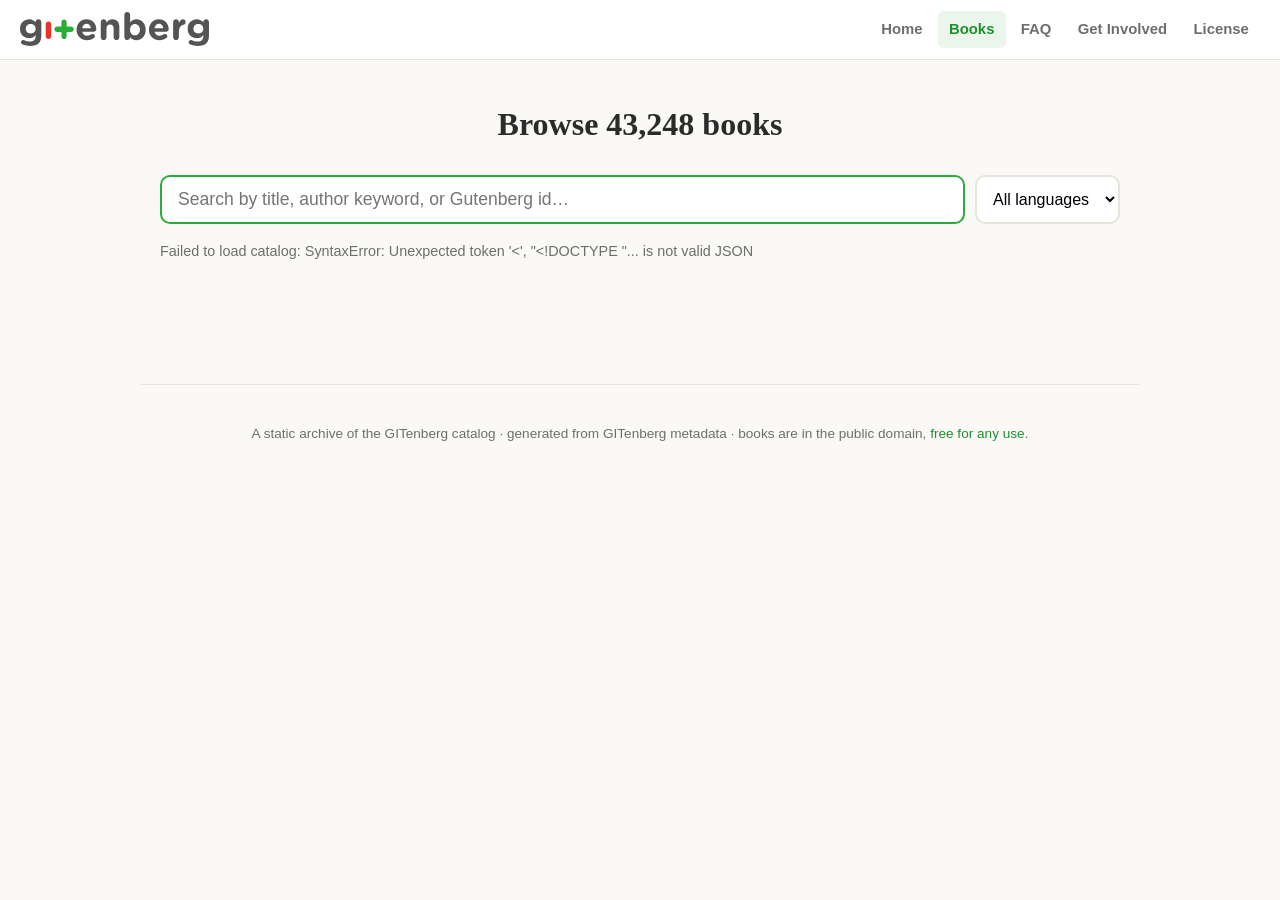
==== docs/books.html @ d8c72682 "Static GITenberg catalog (home + client-side search over ~43k books) Replaces the retired Django git" ====
<!doctype html>
<html lang="en">
<head>
<meta charset="utf-8">
<meta name="viewport" content="width=device-width, initial-scale=1">
<title>Browse the GITenberg catalog</title>
<link rel="icon" href="assets/favicon.ico">
<link rel="stylesheet" href="assets/style.css">

</head>
<body>
<header class="site">
  <a class="brand" href="index.html"><img src="assets/Gitenberg_full.svg" alt="GITenberg"></a>
  <nav><a class="" href="index.html">Home</a><a class="on" href="books.html">Books</a><a class="" href="faq.html">FAQ</a><a class="" href="get-involved.html">Get Involved</a><a class="" href="license.html">License</a></nav>
</header>
<main>
<h1 style="text-align:center">Browse 43,248 books</h1>
<div class="searchbar">
  <div class="searchrow">
    <input id="q" type="search" placeholder="Search by title, author keyword, or Gutenberg id…" autocomplete="off" autofocus>
    <select id="lang"><option value="">All languages</option><option value="en">en</option><option value="fr">fr</option><option value="de">de</option><option value="fi">fi</option><option value="nl">nl</option><option value="pt">pt</option><option value="it">it</option><option value="zh">zh</option><option value="es">es</option><option value="el">el</option><option value="hu">hu</option><option value="eo">eo</option></select>
  </div>
</div>
<div class="count" id="count">Loading the catalog…</div>
<ol class="results" id="results"></ol>
<div class="loading" id="more"></div>

<script>
const LIMIT = 100;
let BOOKS = [], view = [];
const $q = document.getElementById('q'), $lang = document.getElementById('lang'),
      $res = document.getElementById('results'), $count = document.getElementById('count'),
      $more = document.getElementById('more');
function fmt(n){return n.toLocaleString();}
function esc(s){return s.replace(/[&<>"]/g,c=>({'&':'&amp;','<':'&lt;','>':'&gt;','"':'&quot;'}[c]));}
function render(){
  const rows = view.slice(0, LIMIT).map((b,i)=>{
    const [id,repo,title,lang,dl] = b;
    const gh = 'https://github.com/GITenberg/'+encodeURIComponent(repo);
    const pg = 'https://www.gutenberg.org/ebooks/'+id;
    return '<li><span class="rank">'+(i+1)+'</span><div class="bk">'+
      '<div class="t"><a href="'+gh+'">'+esc(title)+'</a></div>'+
      '<div class="m"><span class="badge">'+esc(lang)+'</span>'+
      '<span class="dl">'+fmt(dl)+' downloads</span>'+
      '<a href="'+gh+'">GitHub repo</a><a href="'+pg+'">Project Gutenberg</a>'+
      '<span style="color:#b3b6b3">#'+id+'</span></div></div></li>';
  }).join('');
  $res.innerHTML = rows;
  $count.textContent = fmt(view.length) + ' book' + (view.length===1?'':'s') +
    (view.length>LIMIT ? ' — showing the top '+LIMIT+' by downloads' : '');
  $more.textContent = view.length>LIMIT ? 'Refine your search to see more.' : '';
}
function apply(){
  const q = $q.value.trim().toLowerCase(), lang = $lang.value;
  const numeric = /^\d+$/.test(q);
  view = BOOKS.filter(b=>{
    if(lang && b[3]!==lang) return false;
    if(!q) return true;
    if(numeric && String(b[0])===q) return true;
    return b[2].toLowerCase().includes(q);
  });
  render();
}
let t; function debounced(){clearTimeout(t);t=setTimeout(apply,110);}
$q.addEventListener('input',debounced); $lang.addEventListener('change',apply);
fetch('data/books.json').then(r=>r.json()).then(d=>{BOOKS=d;view=d;render();})
  .catch(e=>{$count.textContent='Failed to load catalog: '+e;});
</script>

</main>
<footer class="site">
  <p>A static archive of the GITenberg catalog &middot; generated from GITenberg metadata &middot;
     books are in the public domain, <a href="license.html">free for any use</a>.</p>
</footer>
</body>
</html>
---- docs/assets/style.css ----
:root{
  --green:#2bac3a; --green-d:#1f8f2e; --red:#e8352b; --ink:#2a2c2b;
  --muted:#6b6f6d; --line:#e7e4dc; --bg:#faf9f6; --card:#ffffff;
}
*{box-sizing:border-box}
html{-webkit-text-size-adjust:100%}
body{margin:0;background:var(--bg);color:var(--ink);
  font:16px/1.6 -apple-system,BlinkMacSystemFont,"Segoe UI",Roboto,Helvetica,Arial,sans-serif;}
a{color:var(--green-d);text-decoration:none}
a:hover{text-decoration:underline}
h1,h2,h3{font-family:Georgia,"Times New Roman",serif;line-height:1.2;color:var(--ink)}
header.site{display:flex;align-items:center;justify-content:space-between;gap:1rem;
  padding:.7rem 1.25rem;background:#fff;border-bottom:1px solid var(--line);position:sticky;top:0;z-index:5}
header.site .brand img{height:34px;display:block}
header.site nav{display:flex;flex-wrap:wrap;gap:.25rem}
header.site nav a{padding:.4rem .7rem;border-radius:6px;color:var(--muted);font-weight:600;font-size:.93rem}
header.site nav a:hover{background:#f1efe9;text-decoration:none;color:var(--ink)}
header.site nav a.on{color:var(--green-d);background:#eaf6ec}
main{max-width:1000px;margin:0 auto;padding:1.5rem 1.25rem 3rem}
footer.site{border-top:1px solid var(--line);color:var(--muted);font-size:.85rem;
  text-align:center;padding:1.5rem 1.25rem;max-width:1000px;margin:0 auto}
/* home */
.hero{text-align:center;padding:2rem 0 1rem}
.hero h1{font-size:2.4rem;margin:.2rem 0 .6rem}
.hero p.lead{font-size:1.15rem;color:var(--muted);max-width:640px;margin:0 auto 1.4rem}
.btn{display:inline-block;background:var(--green);color:#fff;font-weight:700;
  padding:.7rem 1.3rem;border-radius:8px;font-size:1.02rem}
.btn:hover{background:var(--green-d);text-decoration:none}
.stats{display:flex;gap:1rem;justify-content:center;flex-wrap:wrap;margin:2rem 0}
.stat{background:var(--card);border:1px solid var(--line);border-radius:12px;
  padding:1.1rem 1.6rem;min-width:150px}
.stat .n{font-family:Georgia,serif;font-size:1.9rem;font-weight:700;color:var(--green-d)}
.stat .l{color:var(--muted);font-size:.85rem;text-transform:uppercase;letter-spacing:.04em}
.prose{max-width:720px;margin:0 auto}
.prose h2{margin-top:2rem;border-bottom:1px solid var(--line);padding-bottom:.3rem}
.prose h3{margin-top:1.4rem}
.prose li{margin:.3rem 0}
/* books */
.searchbar{position:sticky;top:60px;background:var(--bg);padding:.6rem 0 .8rem;z-index:4}
.searchrow{display:flex;gap:.6rem;flex-wrap:wrap}
#q{flex:1;min-width:220px;font-size:1.1rem;padding:.75rem 1rem;border:2px solid var(--line);
  border-radius:10px;background:#fff}
#q:focus{outline:none;border-color:var(--green)}
#lang{font-size:1rem;padding:.75rem;border:2px solid var(--line);border-radius:10px;background:#fff}
.count{color:var(--muted);font-size:.9rem;margin:.2rem 0 .6rem}
ol.results{list-style:none;padding:0;margin:0}
ol.results li{background:var(--card);border:1px solid var(--line);border-radius:10px;
  padding:.75rem 1rem;margin-bottom:.55rem;display:flex;gap:1rem;align-items:baseline}
.rank{color:var(--muted);font-variant-numeric:tabular-nums;min-width:2.2em;text-align:right;font-size:.9rem}
.bk{flex:1;min-width:0}
.bk .t{font-family:Georgia,serif;font-size:1.12rem;font-weight:600}
.bk .m{color:var(--muted);font-size:.86rem;margin-top:.2rem;display:flex;gap:.9rem;flex-wrap:wrap;align-items:center}
.badge{background:#eef3ef;color:#4a6b50;border-radius:20px;padding:.05rem .55rem;font-size:.78rem;font-weight:600}
.dl{font-variant-numeric:tabular-nums}
.loading{color:var(--muted);padding:2rem 0;text-align:center}
@media(max-width:560px){header.site .brand img{height:28px}.hero h1{font-size:1.9rem}}
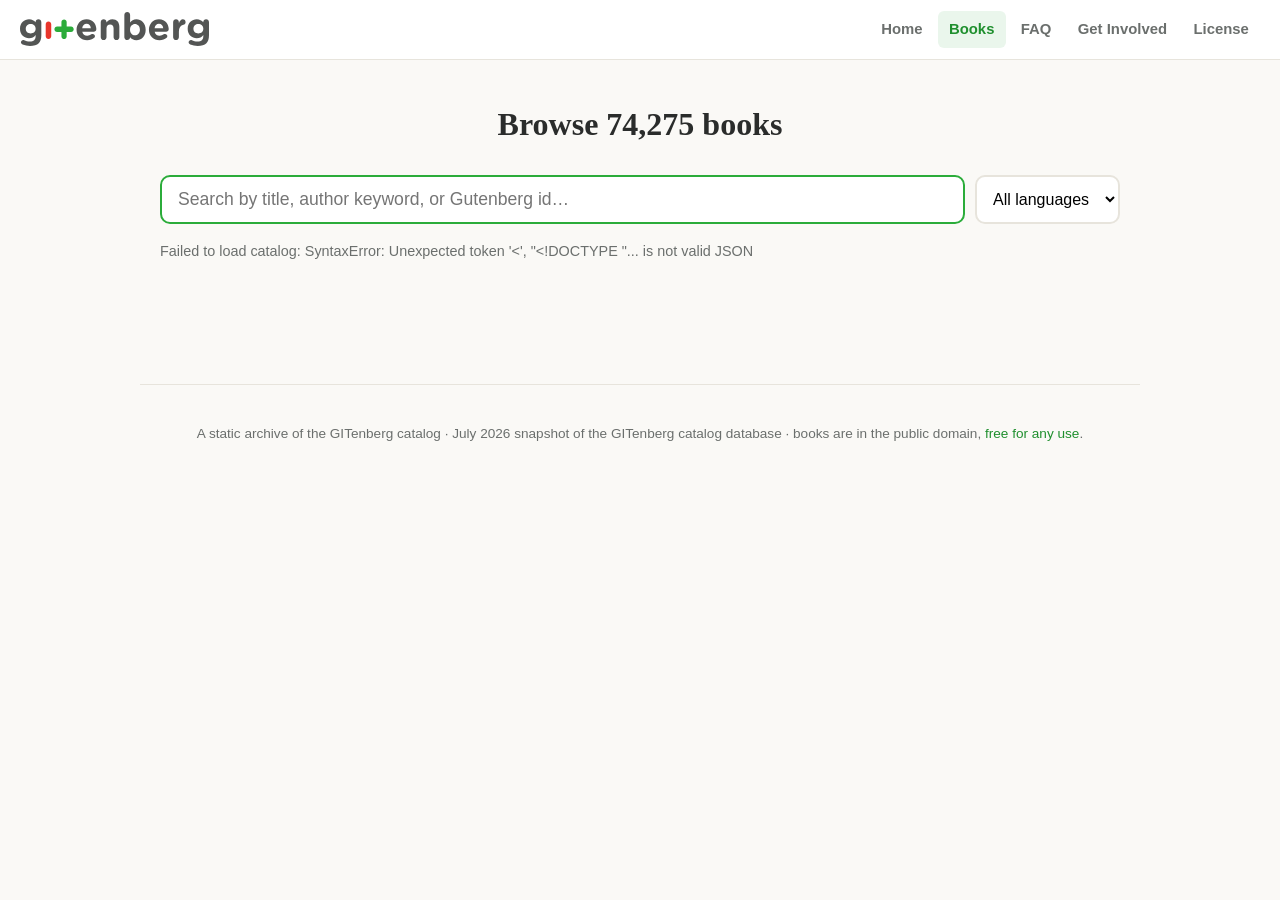
==== commit 7dd57193: "Regenerate catalog from the live database (74,275 books, was a stale 43k TSV) Per the 2026-07-03 mee" ====
--- a/docs/books.html
+++ b/docs/books.html
@@ -14,11 +14,11 @@
   <nav><a class="" href="index.html">Home</a><a class="on" href="books.html">Books</a><a class="" href="faq.html">FAQ</a><a class="" href="get-involved.html">Get Involved</a><a class="" href="license.html">License</a></nav>
 </header>
 <main>
-<h1 style="text-align:center">Browse 43,248 books</h1>
+<h1 style="text-align:center">Browse 74,275 books</h1>
 <div class="searchbar">
   <div class="searchrow">
     <input id="q" type="search" placeholder="Search by title, author keyword, or Gutenberg id…" autocomplete="off" autofocus>
-    <select id="lang"><option value="">All languages</option><option value="en">en</option><option value="fr">fr</option><option value="de">de</option><option value="fi">fi</option><option value="nl">nl</option><option value="pt">pt</option><option value="it">it</option><option value="zh">zh</option><option value="es">es</option><option value="el">el</option><option value="hu">hu</option><option value="eo">eo</option></select>
+    <select id="lang"><option value="">All languages</option><option value="en">en</option><option value="fr">fr</option><option value="fi">fi</option><option value="de">de</option><option value="nl">nl</option><option value="it">it</option><option value="pt">pt</option><option value="es">es</option><option value="zh">zh</option><option value="el">el</option><option value="hu">hu</option><option value="sv">sv</option></select>
   </div>
 </div>
 <div class="count" id="count">Loading the catalog…</div>
@@ -35,19 +35,19 @@
 function esc(s){return s.replace(/[&<>"]/g,c=>({'&':'&amp;','<':'&lt;','>':'&gt;','"':'&quot;'}[c]));}
 function render(){
   const rows = view.slice(0, LIMIT).map((b,i)=>{
-    const [id,repo,title,lang,dl] = b;
+    const [id,repo,title,lang,author] = b;
     const gh = 'https://github.com/GITenberg/'+encodeURIComponent(repo);
     const pg = 'https://www.gutenberg.org/ebooks/'+id;
     return '<li><span class="rank">'+(i+1)+'</span><div class="bk">'+
       '<div class="t"><a href="'+gh+'">'+esc(title)+'</a></div>'+
-      '<div class="m"><span class="badge">'+esc(lang)+'</span>'+
-      '<span class="dl">'+fmt(dl)+' downloads</span>'+
+      '<div class="m">'+(author?'<span>'+esc(author)+'</span>':'')+
+      (lang && lang!=='und' ? '<span class="badge">'+esc(lang)+'</span>' : '')+
       '<a href="'+gh+'">GitHub repo</a><a href="'+pg+'">Project Gutenberg</a>'+
       '<span style="color:#b3b6b3">#'+id+'</span></div></div></li>';
   }).join('');
   $res.innerHTML = rows;
   $count.textContent = fmt(view.length) + ' book' + (view.length===1?'':'s') +
-    (view.length>LIMIT ? ' — showing the top '+LIMIT+' by downloads' : '');
+    (view.length>LIMIT ? ' — showing the first '+LIMIT : '');
   $more.textContent = view.length>LIMIT ? 'Refine your search to see more.' : '';
 }
 function apply(){
@@ -57,7 +57,7 @@
     if(lang && b[3]!==lang) return false;
     if(!q) return true;
     if(numeric && String(b[0])===q) return true;
-    return b[2].toLowerCase().includes(q);
+    return b[2].toLowerCase().includes(q) || (b[4] && b[4].toLowerCase().includes(q));
   });
   render();
 }
@@ -69,8 +69,9 @@
 
 </main>
 <footer class="site">
-  <p>A static archive of the GITenberg catalog &middot; generated from GITenberg metadata &middot;
-     books are in the public domain, <a href="license.html">free for any use</a>.</p>
+  <p>A static archive of the GITenberg catalog &middot; July 2026 snapshot of the
+     GITenberg catalog database &middot; books are in the public domain,
+     <a href="license.html">free for any use</a>.</p>
 </footer>
 </body>
 </html>
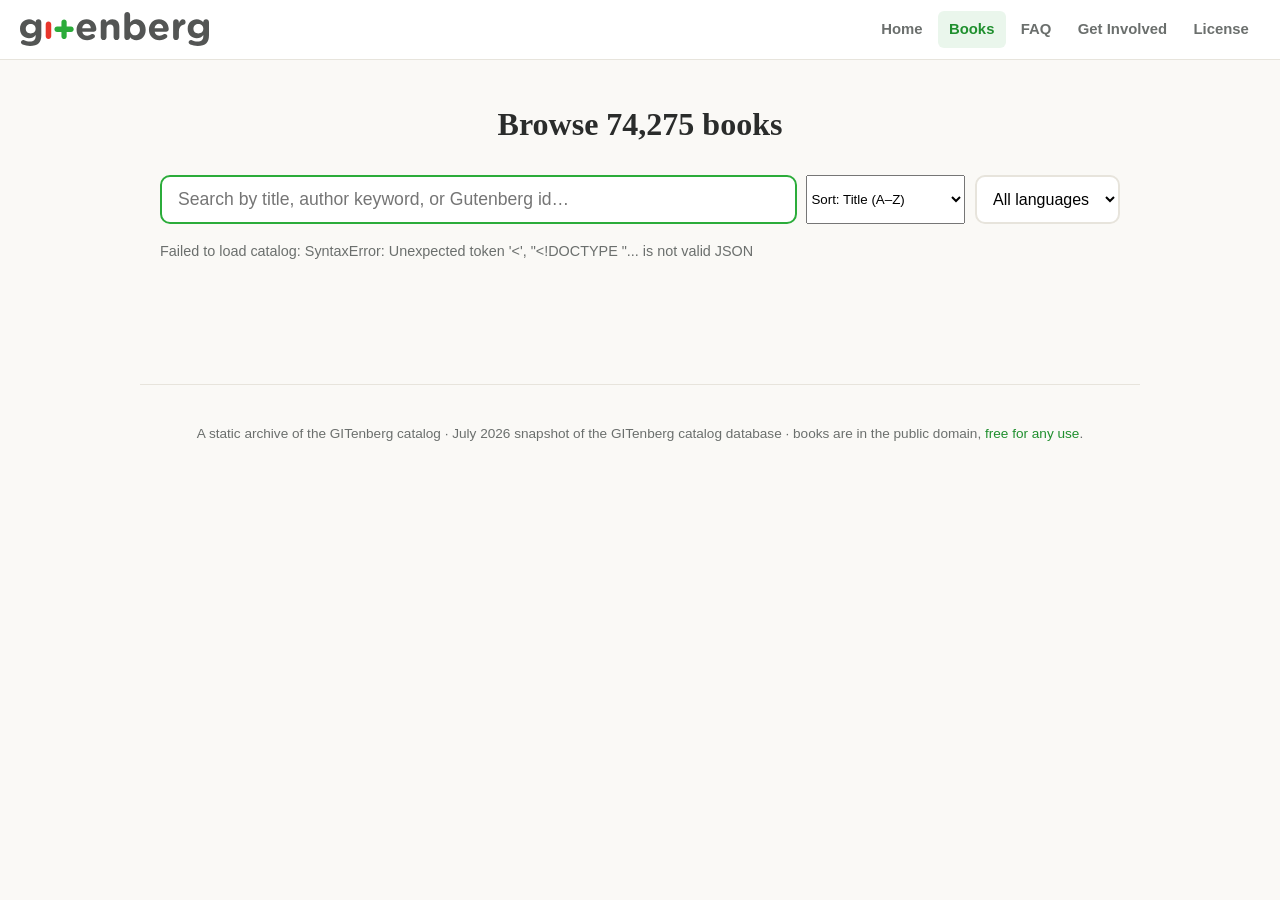
==== commit e4abd5a9: "Add optional 'Most downloaded' sort (Project Gutenberg 2015 counts, ~42k books) The active gitensite" ====
--- a/docs/books.html
+++ b/docs/books.html
@@ -18,6 +18,10 @@
 <div class="searchbar">
   <div class="searchrow">
     <input id="q" type="search" placeholder="Search by title, author keyword, or Gutenberg id…" autocomplete="off" autofocus>
+    <select id="sort">
+      <option value="title">Sort: Title (A–Z)</option>
+      <option value="downloads">Sort: Most downloaded</option>
+    </select>
     <select id="lang"><option value="">All languages</option><option value="en">en</option><option value="fr">fr</option><option value="fi">fi</option><option value="de">de</option><option value="nl">nl</option><option value="it">it</option><option value="pt">pt</option><option value="es">es</option><option value="zh">zh</option><option value="el">el</option><option value="hu">hu</option><option value="sv">sv</option></select>
   </div>
 </div>
@@ -29,26 +33,37 @@
 const LIMIT = 100;
 let BOOKS = [], view = [];
 const $q = document.getElementById('q'), $lang = document.getElementById('lang'),
+      $sort = document.getElementById('sort'),
       $res = document.getElementById('results'), $count = document.getElementById('count'),
       $more = document.getElementById('more');
 function fmt(n){return n.toLocaleString();}
 function esc(s){return s.replace(/[&<>"]/g,c=>({'&':'&amp;','<':'&lt;','>':'&gt;','"':'&quot;'}[c]));}
 function render(){
+  const byDl = $sort.value==='downloads';
   const rows = view.slice(0, LIMIT).map((b,i)=>{
-    const [id,repo,title,lang,author] = b;
+    const [id,repo,title,lang,author,dl] = b;
     const gh = 'https://github.com/GITenberg/'+encodeURIComponent(repo);
     const pg = 'https://www.gutenberg.org/ebooks/'+id;
     return '<li><span class="rank">'+(i+1)+'</span><div class="bk">'+
       '<div class="t"><a href="'+gh+'">'+esc(title)+'</a></div>'+
       '<div class="m">'+(author?'<span>'+esc(author)+'</span>':'')+
       (lang && lang!=='und' ? '<span class="badge">'+esc(lang)+'</span>' : '')+
+      (dl ? '<span class="dl" title="Project Gutenberg downloads, 2015 snapshot">'+fmt(dl)+' downloads (2015)</span>' : '')+
       '<a href="'+gh+'">GitHub repo</a><a href="'+pg+'">Project Gutenberg</a>'+
       '<span style="color:#b3b6b3">#'+id+'</span></div></div></li>';
   }).join('');
   $res.innerHTML = rows;
-  $count.textContent = fmt(view.length) + ' book' + (view.length===1?'':'s') +
-    (view.length>LIMIT ? ' — showing the first '+LIMIT : '');
-  $more.textContent = view.length>LIMIT ? 'Refine your search to see more.' : '';
+  let note = view.length>LIMIT ? ' — showing the first '+LIMIT : '';
+  $count.textContent = fmt(view.length) + ' book' + (view.length===1?'':'s') + note;
+  $more.innerHTML = byDl
+    ? 'Ranked by Project Gutenberg download counts from a 2015 snapshot (available for ~'+fmt(DL_COUNT)+' books; the rest sort after, alphabetically).'
+    : (view.length>LIMIT ? 'Refine your search to see more.' : '');
+}
+function sortView(){
+  if($sort.value==='downloads')
+    view.sort((a,b)=> (b[5]-a[5]) || a[2].toLowerCase().localeCompare(b[2].toLowerCase()));
+  else
+    view.sort((a,b)=> a[2].toLowerCase().localeCompare(b[2].toLowerCase()));
 }
 function apply(){
   const q = $q.value.trim().toLowerCase(), lang = $lang.value;
@@ -59,12 +74,16 @@
     if(numeric && String(b[0])===q) return true;
     return b[2].toLowerCase().includes(q) || (b[4] && b[4].toLowerCase().includes(q));
   });
+  sortView();
   render();
 }
+let DL_COUNT = 0;
 let t; function debounced(){clearTimeout(t);t=setTimeout(apply,110);}
 $q.addEventListener('input',debounced); $lang.addEventListener('change',apply);
-fetch('data/books.json').then(r=>r.json()).then(d=>{BOOKS=d;view=d;render();})
-  .catch(e=>{$count.textContent='Failed to load catalog: '+e;});
+$sort.addEventListener('change',apply);
+fetch('data/books.json').then(r=>r.json()).then(d=>{
+  BOOKS=d; DL_COUNT=d.filter(b=>b[5]>0).length; view=d.slice(); sortView(); render();
+}).catch(e=>{$count.textContent='Failed to load catalog: '+e;});
 </script>
 
 </main>
